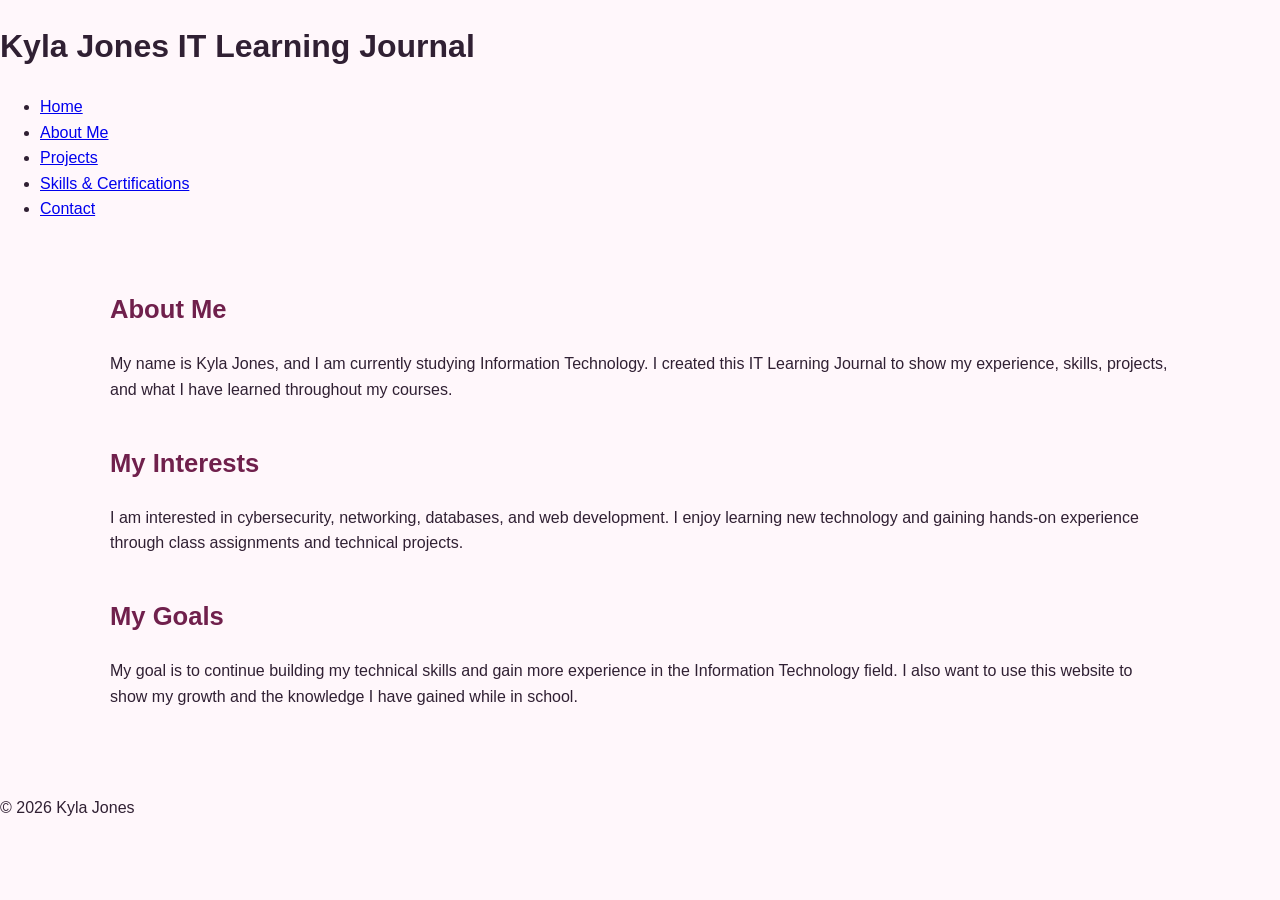
==== about.html @ fe6c0d01 "Initial portfolio website setup" ====
<!DOCTYPE html>
<html lang="en">


<head>
    <meta charset="utf-8">
    <meta name="viewport" content="width=device-width, initial-scale=1">
    <title>About Me | Kyla Jones IT Learning Journal</title>
    <link rel="stylesheet" href="css/styles.css">
</head>


<body>

    <header>
        <h1>Kyla Jones IT Learning Journal</h1>

        <nav aria-label="Main Navigation">
            <ul>
                <li><a href="index.html">Home</a></li>
                <li><a href="about.html">About Me</a></li>
                <li><a href="projects.html">Projects</a></li>
                <li><a href="skills.html">Skills &amp; Certifications</a></li>
                <li><a href="contact.html">Contact</a></li>
            </ul>
        </nav>
    </header>

    <main>

        <section>
            <h2>About Me</h2>

            <p>
                My name is Kyla Jones, and I am currently studying Information Technology.
                I created this IT Learning Journal to show my experience, skills, projects,
                and what I have learned throughout my courses.
            </p>
        </section>

        <section>
            <h2>My Interests</h2>

            <p>
                I am interested in cybersecurity, networking, databases, and web development.
                I enjoy learning new technology and gaining hands-on experience through
                class assignments and technical projects.
            </p>
        </section>

        <section>
            <h2>My Goals</h2>

            <p>
                My goal is to continue building my technical skills and gain more experience
                in the Information Technology field. I also want to use this website to show
                my growth and the knowledge I have gained while in school.
            </p>
        </section>

    </main>

    <footer>
        <p>&copy; 2026 Kyla Jones</p>
    </footer>

</body>

</html>
---- css/styles.css ----
/* Website colors and fonts */
:root {
    --primary: #70204C;
    --hot-pink: #C54396;
    --light-pink: #FCE4F0;
    --background: #FFF7FB;
    --text: #302033;
    --white: #FFFFFF;

    --font-main: Arial, Helvetica, sans-serif;
}

/* Reset and basic styles */
*,
*::before,
*::after {
    box-sizing: border-box;
}

body {
    margin: 0;
    background-color: var(--background);
    color: var(--text);
    font-family: var(--font-main);
    font-size: 16px;
    line-height: 1.6;
}

/* Header */
.site-header {
    background-color: var(--primary);
    color: var(--white);
    text-align: center;
    padding: 25px 15px;
}

h1 {
    font-size: 2rem;
}

h2 {
    color: var(--primary);
    font-size: 1.6rem;
}

h3 {
    color: var(--primary);
    font-size: 1.2rem;
}

/* Navigation */
.nav-list {
    display: flex;
    flex-direction: column;
    align-items: center;
    gap: 10px;
    list-style: none;
    padding: 0;
    margin: 20px 0 0;
}

.nav-list a {
    display: block;
    color: var(--light-pink);
    text-decoration: none;
    padding: 10px 15px;
    font-weight: bold;
    border-radius: 5px;
}

/* Hover and keyboard focus */
.nav-list a:hover,
.nav-list a:focus-visible {
    background-color: var(--light-pink);
    color: var(--primary);
}

/* Highlight current page */
.nav-list a[aria-current="page"] {
    background-color: var(--hot-pink);
    color: var(--white);
}

/* Main content */
main {
    max-width: 1100px;
    margin: 0 auto;
    padding: 30px 20px;
}

section {
    margin-bottom: 40px;
}

.welcome {
    text-align: center;
    padding: 30px 15px;
}

/* Project cards */
.project-grid {
    display: grid;
    grid-template-columns: 1fr;
    gap: 20px;
}

.project-card {
    background-color: var(--white);
    padding: 25px;
    border: 2px solid var(--light-pink);
    border-radius: 12px;
    box-shadow: 0 4px 10px rgba(0, 0, 0, 0.06);
}

/* Button */
.button-link {
    display: inline-block;
    background-color: var(--primary);
    color: var(--white);
    padding: 12px 20px;
    text-decoration: none;
    border-radius: 6px;
    font-weight: bold;
    margin-top: 15px;
}

.button-link:hover,
.button-link:focus-visible {
    background-color: var(--hot-pink);
}

/* Footer */
.site-footer {
    background-color: var(--primary);
    color: var(--white);
    text-align: center;
    padding: 20px;
}

/* Tablet and desktop layout */
@media (min-width: 768px) {
    .nav-list {
        flex-direction: row;
        justify-content: center;
        flex-wrap: wrap;
    }

    .project-grid {
        grid-template-columns: repeat(3, 1fr);
    }

    .welcome {
        padding: 50px 30px;
    }
}


/* Contact Page */
.contact-section {
    max-width: 750px;
    margin: 0 auto 40px;
}

.contact-section h2,
.contact-section>p {
    text-align: center;
}

/* Contact Form */
.contact-form {
    background-color: var(--white);
    padding: 25px;
    border: 2px solid var(--light-pink);
    border-radius: 12px;
    box-shadow: 0 4px 12px rgba(0, 0, 0, 0.08);
}

.form-group {
    margin-bottom: 20px;
}

.form-group label {
    display: block;
    font-weight: bold;
    color: var(--primary);
    margin-bottom: 8px;
}

/* Input Boxes */
.form-group input,
.form-group select,
.form-group textarea {
    width: 100%;
    padding: 12px;
    border: 1px solid #B88AAA;
    border-radius: 6px;
    font-family: inherit;
    font-size: 1rem;
    background-color: var(--white);
    color: var(--text);
}

.form-group textarea {
    resize: vertical;
}

/* Helpful Text */
.hint {
    font-size: 0.9rem;
    color: #665366;
    margin-top: 6px;
}

/* Radio Buttons */
fieldset {
    border: 1px solid #B88AAA;
    border-radius: 8px;
    padding: 15px;
    margin-bottom: 20px;
}

legend {
    color: var(--primary);
    font-weight: bold;
}

fieldset label {
    display: inline-flex;
    align-items: center;
    gap: 6px;
    margin: 8px 20px 8px 0;
    cursor: pointer;
}

/* Send Message Button */
.contact-form button {
    background-color: var(--primary);
    color: var(--white);
    padding: 12px 25px;
    border: none;
    border-radius: 6px;
    font-size: 1rem;
    font-weight: bold;
    cursor: pointer;
}

.contact-form button:hover,
.contact-form button:focus-visible {
    background-color: var(--hot-pink);
}

/* Keyboard Accessibility */
.form-group input:focus-visible,
.form-group select:focus-visible,
.form-group textarea:focus-visible,
.contact-form button:focus-visible {
    outline: 3px solid var(--hot-pink);
    outline-offset: 3px;
}

/* Contact Information */
.contact-details {
    max-width: 750px;
    margin: 0 auto;
    padding: 20px;
    background-color: var(--light-pink);
    border-radius: 10px;
}
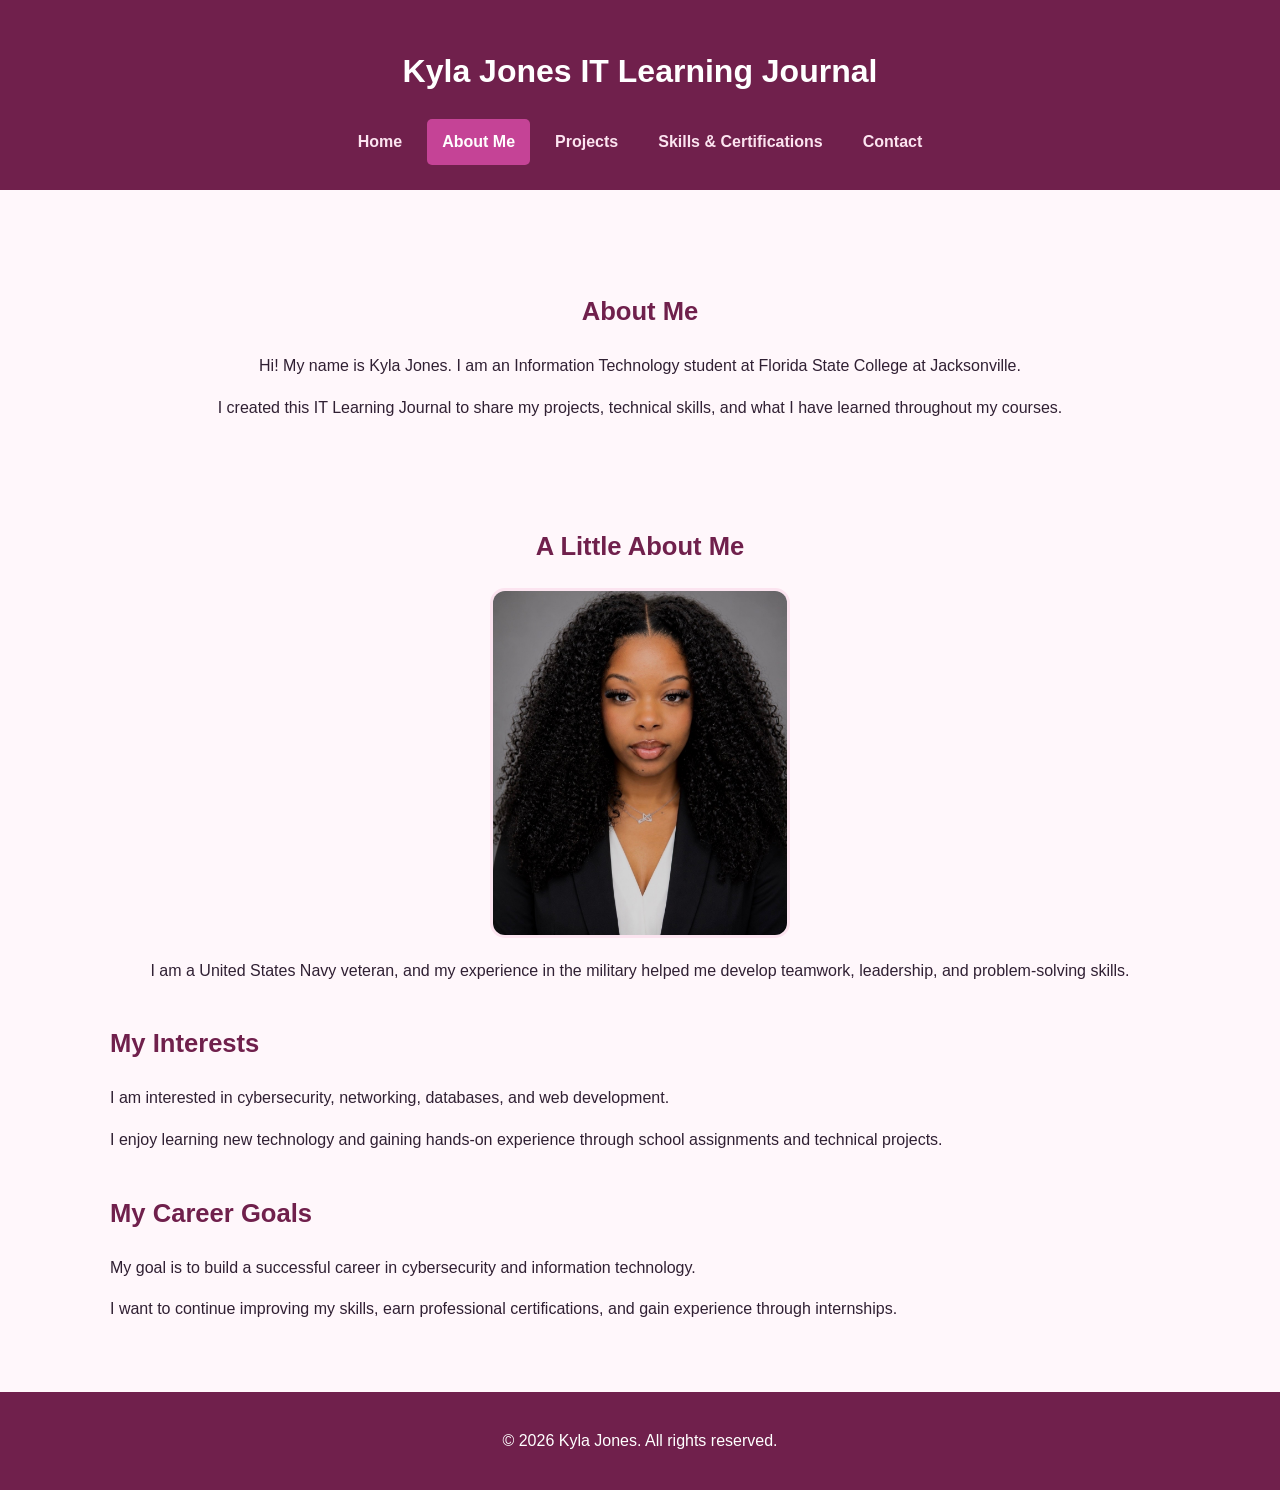
==== commit 55cd3fab: "Complete About Me page and profile image" ====
--- a/about.html
+++ b/about.html
@@ -1,6 +1,5 @@
 <!DOCTYPE html>
 <html lang="en">
-
 
 <head>
     <meta charset="utf-8">
@@ -9,16 +8,19 @@
     <link rel="stylesheet" href="css/styles.css">
 </head>
 
-
 <body>
 
-    <header>
+    <header class="site-header">
         <h1>Kyla Jones IT Learning Journal</h1>
 
         <nav aria-label="Main Navigation">
-            <ul>
+            <ul class="nav-list">
                 <li><a href="index.html">Home</a></li>
-                <li><a href="about.html">About Me</a></li>
+                <li>
+                    <a href="about.html" aria-current="page">
+                        About Me
+                    </a>
+                </li>
                 <li><a href="projects.html">Projects</a></li>
                 <li><a href="skills.html">Skills &amp; Certifications</a></li>
                 <li><a href="contact.html">Contact</a></li>
@@ -28,40 +30,70 @@
 
     <main>
 
-        <section>
+        <section class="welcome">
             <h2>About Me</h2>
 
             <p>
-                My name is Kyla Jones, and I am currently studying Information Technology.
-                I created this IT Learning Journal to show my experience, skills, projects,
-                and what I have learned throughout my courses.
+                Hi! My name is Kyla Jones. I am an
+                Information Technology student at Florida
+                State College at Jacksonville.
             </p>
+
+            <p>
+                I created this IT Learning Journal to
+                share my projects, technical skills, and
+                what I have learned throughout my courses.
+            </p>
+        </section>
+
+        <section class="about-photo-section">
+            <h2>A Little About Me</h2>
+
+            <img class="profile-image" src="images/profile.jpg" alt="Portrait of Kyla Jones" width="600" height="600">
+
+            <p>
+                I am a United States Navy veteran, and
+                my experience in the military helped me
+                develop teamwork, leadership, and
+                problem-solving skills.
+            </p>
+
         </section>
 
         <section>
             <h2>My Interests</h2>
 
             <p>
-                I am interested in cybersecurity, networking, databases, and web development.
-                I enjoy learning new technology and gaining hands-on experience through
-                class assignments and technical projects.
+                I am interested in cybersecurity,
+                networking, databases, and web development.
+            </p>
+
+            <p>
+                I enjoy learning new technology and
+                gaining hands-on experience through
+                school assignments and technical projects.
             </p>
         </section>
 
         <section>
-            <h2>My Goals</h2>
+            <h2>My Career Goals</h2>
 
             <p>
-                My goal is to continue building my technical skills and gain more experience
-                in the Information Technology field. I also want to use this website to show
-                my growth and the knowledge I have gained while in school.
+                My goal is to build a successful career
+                in cybersecurity and information technology.
+            </p>
+
+            <p>
+                I want to continue improving my skills,
+                earn professional certifications, and
+                gain experience through internships.
             </p>
         </section>
 
     </main>
 
-    <footer>
-        <p>&copy; 2026 Kyla Jones</p>
+    <footer class="site-footer">
+        <p>&copy; 2026 Kyla Jones. All rights reserved.</p>
     </footer>
 
 </body>
--- a/css/styles.css
+++ b/css/styles.css
@@ -265,4 +265,21 @@
     padding: 20px;
     background-color: var(--light-pink);
     border-radius: 10px;
+}
+
+
+/* About Me Image */
+.profile-image {
+    display: block;
+    width: 100%;
+    max-width: 300px;
+    height: auto;
+    margin: 20px auto;
+    border: 3px solid var(--light-pink);
+    border-radius: 15px;
+}
+
+/* About Me Section */
+.about-photo-section {
+    text-align: center;
 }
